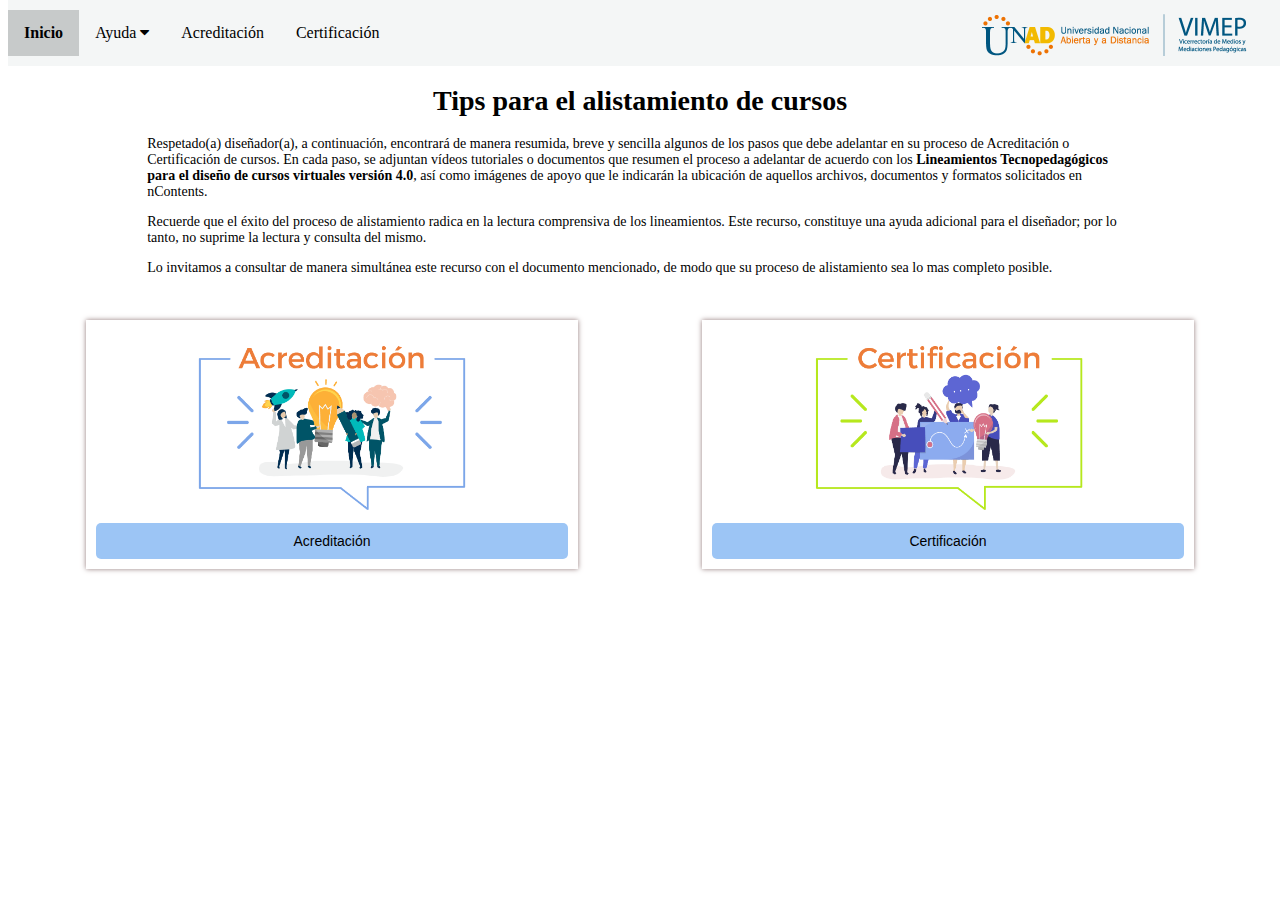
==== index.html @ 9f9f6c75 "copia de hosting" ====
<!DOCTYPE html>
<html>

<head>
    <meta charset="UTF-8">
    <meta name="viewport" content="width=device-width, initial-scale=1">
    <link rel="stylesheet" href="https://cdnjs.cloudflare.com/ajax/libs/font-awesome/4.7.0/css/font-awesome.min.css">
    <link rel="stylesheet" type="text/css" href="Style/style.css">
    <title>Tips para el alistamiento de cursos</title>
</head>

<header></header>

<body>

    <style type="text/css">
        .column {
            padding: 0px;
            float: left;
            background-color: white;
            /*padding: 10px;*/
        }
        /* Clear floats after the columns */
        
        .row:after {
            content: "";
            display: table;
            clear: both;
        }
    </style>

    <div class="navbar">
        <a class="active" href="index.html">Inicio</a>
        <div class="dropdown">
            <button class="dropbtn">Ayuda 
              <i class="fa fa-caret-down"></i>
            </button>
            <div class="dropdown-content">
                <a href="rol.html">Sobre mi rol</a>
                <a href="#" id="gestor">¿Quién es mi gestor?</a>
                <a href="#">Estados</a>
            </div>
        </div>
        <!-- <a href="rol.html">Sobre mi rol</a>
        <a href="#" id="gestor">Mi gestor</a> -->
        <a href="acreditacion.html">Acreditación</a>
        <a href="certificacion.html">Certificación</a>
        <div class="identidad" style="display: inline; position: absolute; right:1%">
            <img src="images/logofinal.png" width=300px alt="Logo UNAD y VIMEP">
        </div>
    </div>

    <div class="main">
        <div class="textogood">
            <p>
                <h1>
                    <center>Tips para el alistamiento de cursos</center>
                </h1>
            </p>
            <p align="left">Respetado(a) diseñador(a), a continuación, encontrará de manera resumida, breve y sencilla algunos de los pasos que debe adelantar en su proceso de Acreditación o Certificación de cursos. En cada paso, se adjuntan vídeos tutoriales o documentos
                que resumen el proceso a adelantar de acuerdo con los <b>Lineamientos Tecnopedagógicos para el diseño de cursos virtuales versión 4.0</b>, así como imágenes de apoyo que le indicarán la ubicación de aquellos archivos, documentos y formatos
                solicitados en nContents.</p>
            <p align="left">Recuerde que el éxito del proceso de alistamiento radica en la lectura comprensiva de los lineamientos. Este recurso, constituye una ayuda adicional para el diseñador; por lo tanto, no suprime la lectura y consulta del mismo.</p>
            <p align="left">Lo invitamos a consultar de manera simultánea este recurso con el documento mencionado, de modo que su proceso de alistamiento sea lo mas completo posible.</p>
        </div>
        <div class="row" align="center">
            <div class="column" style="width:50%;">
                <div class="product">
                    <div class="content">
                        <div class="img_content">
                            <img src="images/imagen3.png" class="imagen-efecto" width=70% height=70% alt="">
                        </div>
                        <a href="acreditacion.html"><button class=main_botton>Acreditación</button></a>
                    </div>
                </div>
            </div>
            <div class="column" style="width:50%;">
                <div class="product">
                    <div class="content">
                        <div class="img_content">
                            <img src="images/imagen4.png" class="imagen-efecto" width=70% height=70% alt="">
                        </div>
                        <a href="certificacion.html"><button class=main_botton>Certificación</button></a>
                    </div>
                </div>
            </div>
        </div>

        <!-- The gestor Modal -->
        <div id="mygestor" class="modal">
            <!-- Modal content -->
            <div class="modal-content" style="width: 70%;">
                <span class="close" id="closeModal_gestor"><button class="buttonmodal">&times;</button></span>

                <div class="row" align="center">
                    <div class="column" style="width:100%;">
                        <div class="textogood" Align="left">
                            <h2 align="center">¿Quién es mi gestor?</h2>
                            <p>A través del siguiente video, conozca en dónde puede ubicar a su gestor.</p>
                        </div>
                        <div style="position: relative; padding-bottom: 56.25%; height: 0;"><iframe src="https://www.loom.com/embed/2e438dc92f4b4553921b5e950e81ffbd" frameborder="0" webkitallowfullscreen mozallowfullscreen allowfullscreen style="position: absolute; top: 0; left: 0; width: 100%; height:100%;"></iframe></div>
                    </div>
                </div>
            </div>
        </div>

    </div>
    <!-- <br><br><br><br><br> -->
    <script src=" Js/script3.js "></script>
    <script src=" Js/script.js "></script>
    <script src="Js/cerrarModal.js "></script>
---- Style/style.css ----
html {
    box-sizing: border-box;
    font-size: 14px;
}

body {
    font-family: Verdana;
    /*font-size: 1.6rem;*/
}

.textogood {
    /* top: 5%; */
    left: 10%;
    width: 80%;
    margin: auto;
    /* padding: 5%; */
}

.identidad {
    margin: auto;
}

.products {
    background-image: url("../images/fondo.png");
    height: 100px;
    background-size: cover;
    background-position: center top;
    padding: 20%;
    /* padding-bottom: 20%; */
    display: inline-flex;
}

.product {
    padding: 5%;
    width: 80%
}

.product .content {
    background-color: white;
    padding: 10px;
    box-shadow: 0 0 5px #947c7c;
}

.img_content {
    text-align: center;
}

.main_botton {
    background-color: #9CC5F5;
    width: 100%;
    padding: 10px;
    font-size: var(--normal);
    ;
    color: black;
    border: 0;
    cursor: pointer;
    border-radius: 5px;
}

.main_botton:hover {
    background-color: #0E7AF8;
    box-shadow: 0 0 5px #947c7c;
    color: white;
    transition: all .5s ease-in-out;
}

.main_botton1 {
    background-color: #F2BA01;
    width: 100%;
    padding: 10px;
    font-size: var(--normal);
    ;
    color: black;
    border: 0;
    cursor: pointer;
    border-radius: 5px;
}

.main_botton1:hover {
    background-color: #ED7203;
    box-shadow: 0 0 5px #947c7c;
    color: white;
    transition: all .5s ease-in-out;
}

.modal {
    display: none;
    /* Hidden by default */
    position: fixed;
    /* Stay in place */
    z-index: 1;
    /* Sit on top */
    padding-top: 4%;
    /* Location of the box */
    left: 0;
    top: 0;
    width: 100%;
    /* Full width */
    height: 100%;
    /* Full height */
    overflow: scroll;
    /* Enable scroll if needed */
    background-color: rgb(0, 0, 0);
    /* Fallback color */
    background-color: rgba(0, 0, 0, 0.4);
    /* Black w/ opacity */
}


/* Modal Content */

.modal-content {
    background-color: #fefefe;
    margin: auto;
    padding: 20px;
    border: 1px solid #888;
    width: 90%;
    height: 80%;
    overflow: scroll;
}


/* The Close Button */

.close {
    color: #aaaaaa;
    float: right;
    font-size: 28px;
    font-weight: bold;
    position: fixed;
    right: 18%;
}

.close:hover,
.close:focus {
    color: #000;
    text-decoration: none;
    cursor: pointer;
}

.imagen-efecto:hover {
    filter: opacity(.5);
}

.column {
    padding: 0px;
    float: left;
    background-color: white;
    /*padding: 10px;*/
}


/* Clear floats after the columns */

.row:after {
    content: "";
    display: table;
    clear: both;
}


/* 
//bara fija normal

.navbar {
    overflow: hidden;
    background-color: #F4F6F6;
    position: fixed;
    top: 0;
    right: 0;
    width: 100%;
    padding-top: 15px;
    padding-bottom: 15px;
}

.navbar a {
    float: left;
    display: block;
    color: #000;
    text-align: center;
    padding: 14px 16px;
    text-decoration: none;
    font-size: 14px;
}

.navbar a.active {
    background-color: rgb(199, 202, 202);
    color: black;
    font-weight: bold;
}

.navbar a:hover {
    background: rgb(199, 202, 202);
    color: white;
} */

.navbar {
    overflow: hidden;
    background-color: #F4F6F6;
    padding-top: 10px;
    padding-bottom: 10px;
    top: 0;
    /* adicionado */
    width: 100%;
    /* adicionado */
    position: fixed;
}

.navbar a {
    float: left;
    font-size: 16px;
    color: black;
    text-align: center;
    padding: 14px 16px;
    text-decoration: none;
}

.navbar a:hover,
.dropdown:hover .dropbtn {
    background-color: rgb(199, 202, 202);
}

.botonactivo1 {
    background-color: rgb(199, 202, 202);
}

.botonactivo2 {
    color: black;
    font-weight: bold;
}

.navbar a.active {
    background-color: rgb(199, 202, 202);
    color: black;
    font-weight: bold;
}


/* BOTON AYUDA */

.dropdown {
    float: left;
    overflow: hidden;
}

.dropdown .dropbtn {
    font-size: 16px;
    border: none;
    outline: none;
    color: black;
    padding: 14px 16px;
    background-color: inherit;
    font-family: inherit;
    margin: 0;
}

.dropdown-content {
    display: none;
    /* position: absolute; */
    position: fixed;
    background-color: #f9f9f9;
    min-width: 160px;
    box-shadow: 0px 8px 16px 0px rgba(0, 0, 0, 0.2);
    z-index: 1;
}

.dropdown-content a {
    float: none;
    color: black;
    padding: 12px 16px;
    text-decoration: none;
    display: block;
    text-align: left;
}

.dropdown-content a:hover {
    background-color: #ddd;
}

.dropdown:hover .dropdown-content {
    display: block;
}

.main {
    padding: 16px;
    margin-top: 50px;
    /* height: 1500px; */
    /* Used in this example to enable scrolling */
}
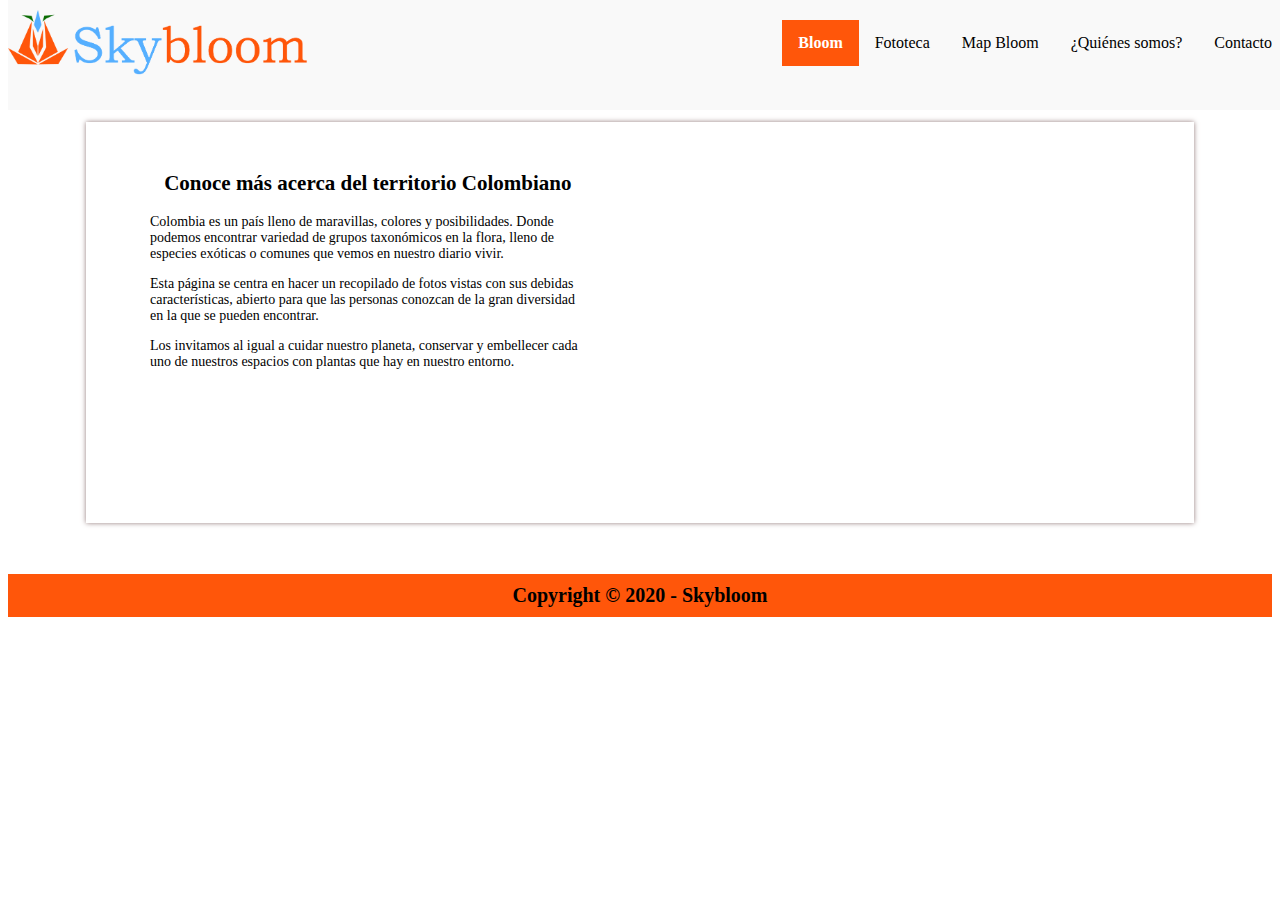
==== commit c412a0fa: "Pag carol" ====
--- a/index.html
+++ b/index.html
@@ -29,83 +29,60 @@
         }
     </style>
 
-    <div class="navbar">
-        <a class="active" href="index.html">Inicio</a>
-        <div class="dropdown">
-            <button class="dropbtn">Ayuda 
-              <i class="fa fa-caret-down"></i>
-            </button>
-            <div class="dropdown-content">
-                <a href="rol.html">Sobre mi rol</a>
-                <a href="#" id="gestor">¿Quién es mi gestor?</a>
-                <a href="#">Estados</a>
-            </div>
-        </div>
-        <!-- <a href="rol.html">Sobre mi rol</a>
-        <a href="#" id="gestor">Mi gestor</a> -->
-        <a href="acreditacion.html">Acreditación</a>
-        <a href="certificacion.html">Certificación</a>
-        <div class="identidad" style="display: inline; position: absolute; right:1%">
-            <img src="images/logofinal.png" width=300px alt="Logo UNAD y VIMEP">
-        </div>
-    </div>
+
 
     <div class="main">
-        <div class="textogood">
-            <p>
-                <h1>
-                    <center>Tips para el alistamiento de cursos</center>
-                </h1>
-            </p>
-            <p align="left">Respetado(a) diseñador(a), a continuación, encontrará de manera resumida, breve y sencilla algunos de los pasos que debe adelantar en su proceso de Acreditación o Certificación de cursos. En cada paso, se adjuntan vídeos tutoriales o documentos
-                que resumen el proceso a adelantar de acuerdo con los <b>Lineamientos Tecnopedagógicos para el diseño de cursos virtuales versión 4.0</b>, así como imágenes de apoyo que le indicarán la ubicación de aquellos archivos, documentos y formatos
-                solicitados en nContents.</p>
-            <p align="left">Recuerde que el éxito del proceso de alistamiento radica en la lectura comprensiva de los lineamientos. Este recurso, constituye una ayuda adicional para el diseñador; por lo tanto, no suprime la lectura y consulta del mismo.</p>
-            <p align="left">Lo invitamos a consultar de manera simultánea este recurso con el documento mencionado, de modo que su proceso de alistamiento sea lo mas completo posible.</p>
-        </div>
+
         <div class="row" align="center">
-            <div class="column" style="width:50%;">
+            <div class="column" style="width:100%;">
                 <div class="product">
                     <div class="content">
-                        <div class="img_content">
-                            <img src="images/imagen3.png" class="imagen-efecto" width=70% height=70% alt="">
+                        <div class="row" align="center">
+                            <div class="column" style="width:50%;">
+                                <div class="textogood">
+                                    <h2 Align="center">Conoce más acerca del territorio Colombiano</h2>
+                                    <p>Colombia es un país lleno de maravillas, colores y posibilidades. Donde podemos encontrar variedad de grupos taxonómicos en la flora, lleno de especies exóticas o comunes que vemos en nuestro diario vivir.</p>
+                                    <p>Esta página se centra en hacer un recopilado de fotos vistas con sus debidas características, abierto para que las personas conozcan de la gran diversidad en la que se pueden encontrar.
+                                    </p>
+                                    <p>Los invitamos al igual a cuidar nuestro planeta, conservar y embellecer cada uno de nuestros espacios con plantas que hay en nuestro entorno.</p>
+                                </div>
+                            </div>
+                            <div class="column" style="width:50%;">
+                                <div class="video_content">
+                                    <div class="video-responsive">
+                                        <iframe src="https://www.youtube.com/embed/GtSRKwDCaZM" frameborder="0" allowfullscreen></iframe>
+                                    </div>
+                                </div>
+                            </div>
                         </div>
-                        <a href="acreditacion.html"><button class=main_botton>Acreditación</button></a>
-                    </div>
-                </div>
-            </div>
-            <div class="column" style="width:50%;">
-                <div class="product">
-                    <div class="content">
-                        <div class="img_content">
-                            <img src="images/imagen4.png" class="imagen-efecto" width=70% height=70% alt="">
-                        </div>
-                        <a href="certificacion.html"><button class=main_botton>Certificación</button></a>
                     </div>
                 </div>
             </div>
         </div>
+    </div>
 
-        <!-- The gestor Modal -->
-        <div id="mygestor" class="modal">
-            <!-- Modal content -->
-            <div class="modal-content" style="width: 70%;">
-                <span class="close" id="closeModal_gestor"><button class="buttonmodal">&times;</button></span>
 
-                <div class="row" align="center">
-                    <div class="column" style="width:100%;">
-                        <div class="textogood" Align="left">
-                            <h2 align="center">¿Quién es mi gestor?</h2>
-                            <p>A través del siguiente video, conozca en dónde puede ubicar a su gestor.</p>
-                        </div>
-                        <div style="position: relative; padding-bottom: 56.25%; height: 0;"><iframe src="https://www.loom.com/embed/2e438dc92f4b4553921b5e950e81ffbd" frameborder="0" webkitallowfullscreen mozallowfullscreen allowfullscreen style="position: absolute; top: 0; left: 0; width: 100%; height:100%;"></iframe></div>
-                    </div>
-                </div>
-            </div>
+    <!-- BARRA DE NAVEGACIÓN -->
+    <div class="navbar">
+        <div class="identidad" style="display: inline; position: absolute; ">
+            <img src="images/logo.png" width=300px alt="Logo UNAD y VIMEP">
         </div>
+        <a href="contacto.html">Contacto</a>
+        <a href="nosotros.html">¿Quiénes somos?</a>
+        <a href="mapbloom.html">Map Bloom</a>
+        <a href="fototeca.html">Fototeca</a>
+        <a class="active" href="index.html">Bloom</a>
+    </div>
 
-    </div>
     <!-- <br><br><br><br><br> -->
     <script src=" Js/script3.js "></script>
     <script src=" Js/script.js "></script>
-    <script src="Js/cerrarModal.js "></script>+    <script src="Js/cerrarModal.js "></script>
+
+    <footer class="site-footer">
+        <div class="contenedor">
+            <div class="">
+                <p class="no-margin"><span>Copyright &copy 2020 - Skybloom</span></p>
+            </div>
+        </div>
+    </footer>--- a/Style/style.css
+++ b/Style/style.css
@@ -6,6 +6,7 @@
 body {
     font-family: Verdana;
     /*font-size: 1.6rem;*/
+    background-color: white;
 }
 
 .textogood {
@@ -13,6 +14,7 @@
     left: 10%;
     width: 80%;
     margin: auto;
+    text-align: left;
     /* padding: 5%; */
 }
 
@@ -21,7 +23,6 @@
 }
 
 .products {
-    background-image: url("../images/fondo.png");
     height: 100px;
     background-size: cover;
     background-position: center top;
@@ -31,14 +32,20 @@
 }
 
 .product {
-    padding: 5%;
-    width: 80%
+    padding: 5% 5% 0.1% 5%;
+    width: 90%
 }
 
 .product .content {
     background-color: white;
     padding: 10px;
     box-shadow: 0 0 5px #947c7c;
+}
+
+.video_content {
+    text-align: center;
+    padding: 20px;
+    padding-right: 50px;
 }
 
 .img_content {
@@ -146,6 +153,8 @@
     padding: 0px;
     float: left;
     background-color: white;
+    margin-top: 2%;
+    margin-bottom: 2%;
     /*padding: 10px;*/
 }
 
@@ -156,6 +165,7 @@
     content: "";
     display: table;
     clear: both;
+    background-color: white;
 }
 
 
@@ -196,50 +206,56 @@
 
 .navbar {
     overflow: hidden;
-    background-color: #F4F6F6;
+    background-color: #f9f9f9;
     padding-top: 10px;
     padding-bottom: 10px;
     top: 0;
     /* adicionado */
     width: 100%;
     /* adicionado */
+    height: 10%;
     position: fixed;
 }
 
 .navbar a {
-    float: left;
+    float: right;
     font-size: 16px;
     color: black;
     text-align: center;
+    margin-top: 10px;
     padding: 14px 16px;
+    /* padding-top: ; */
     text-decoration: none;
 }
 
 .navbar a:hover,
 .dropdown:hover .dropbtn {
+    background-color: #FF560A;
+    color: white;
+}
+
+
+/* .botonactivo1 {
     background-color: rgb(199, 202, 202);
 }
 
-.botonactivo1 {
-    background-color: rgb(199, 202, 202);
-}
-
 .botonactivo2 {
-    color: black;
+    color: white;
     font-weight: bold;
-}
+} */
 
 .navbar a.active {
-    background-color: rgb(199, 202, 202);
-    color: black;
+    background-color: #FF560A;
+    color: white;
     font-weight: bold;
 }
 
 
 /* BOTON AYUDA */
 
-.dropdown {
-    float: left;
+
+/* .dropdown {
+    float: right;
     overflow: hidden;
 }
 
@@ -256,7 +272,7 @@
 
 .dropdown-content {
     display: none;
-    /* position: absolute; */
+    //position: absolute;
     position: fixed;
     background-color: #f9f9f9;
     min-width: 160px;
@@ -279,11 +295,77 @@
 
 .dropdown:hover .dropdown-content {
     display: block;
-}
+} */
 
 .main {
+    background-color: white;
     padding: 16px;
-    margin-top: 50px;
+    margin-top: 20px;
     /* height: 1500px; */
     /* Used in this example to enable scrolling */
+}
+
+.video-responsive {
+    height: 0;
+    overflow: hidden;
+    padding-bottom: 56.25%;
+    padding-top: 30px;
+    position: relative;
+}
+
+.video-responsive iframe,
+.video-responsive object,
+.video-responsive embed {
+    height: 100%;
+    left: 0;
+    position: absolute;
+    top: 0;
+    width: 100%;
+}
+
+
+/**footer**/
+
+.site-footer {
+    /* background-color: #f9f9f9; */
+    background-color: #FF560A;
+    padding: 10px;
+    margin-top: 10px;
+    text-align: center;
+    height: 10%;
+}
+
+.site-footer p {
+    color: black;
+    font-size: 20px;
+    /* font-weight: 400; */
+    font-family: 'Cormorant Upright', serif;
+}
+
+.site-footer p span {
+    font-weight: 700;
+}
+
+
+/* @media only screen and (min-width:600px) {
+    .site-footer p {
+        font-size: 4rem;
+    }
+} */
+
+
+/* Globales */
+
+.contenedor {
+    /* max-width: 1200px; */
+    width: 100%;
+    margin: auto;
+}
+
+
+/*utilidades*/
+
+.no-margin {
+    margin: 0;
+    font-size: 14px;
 }